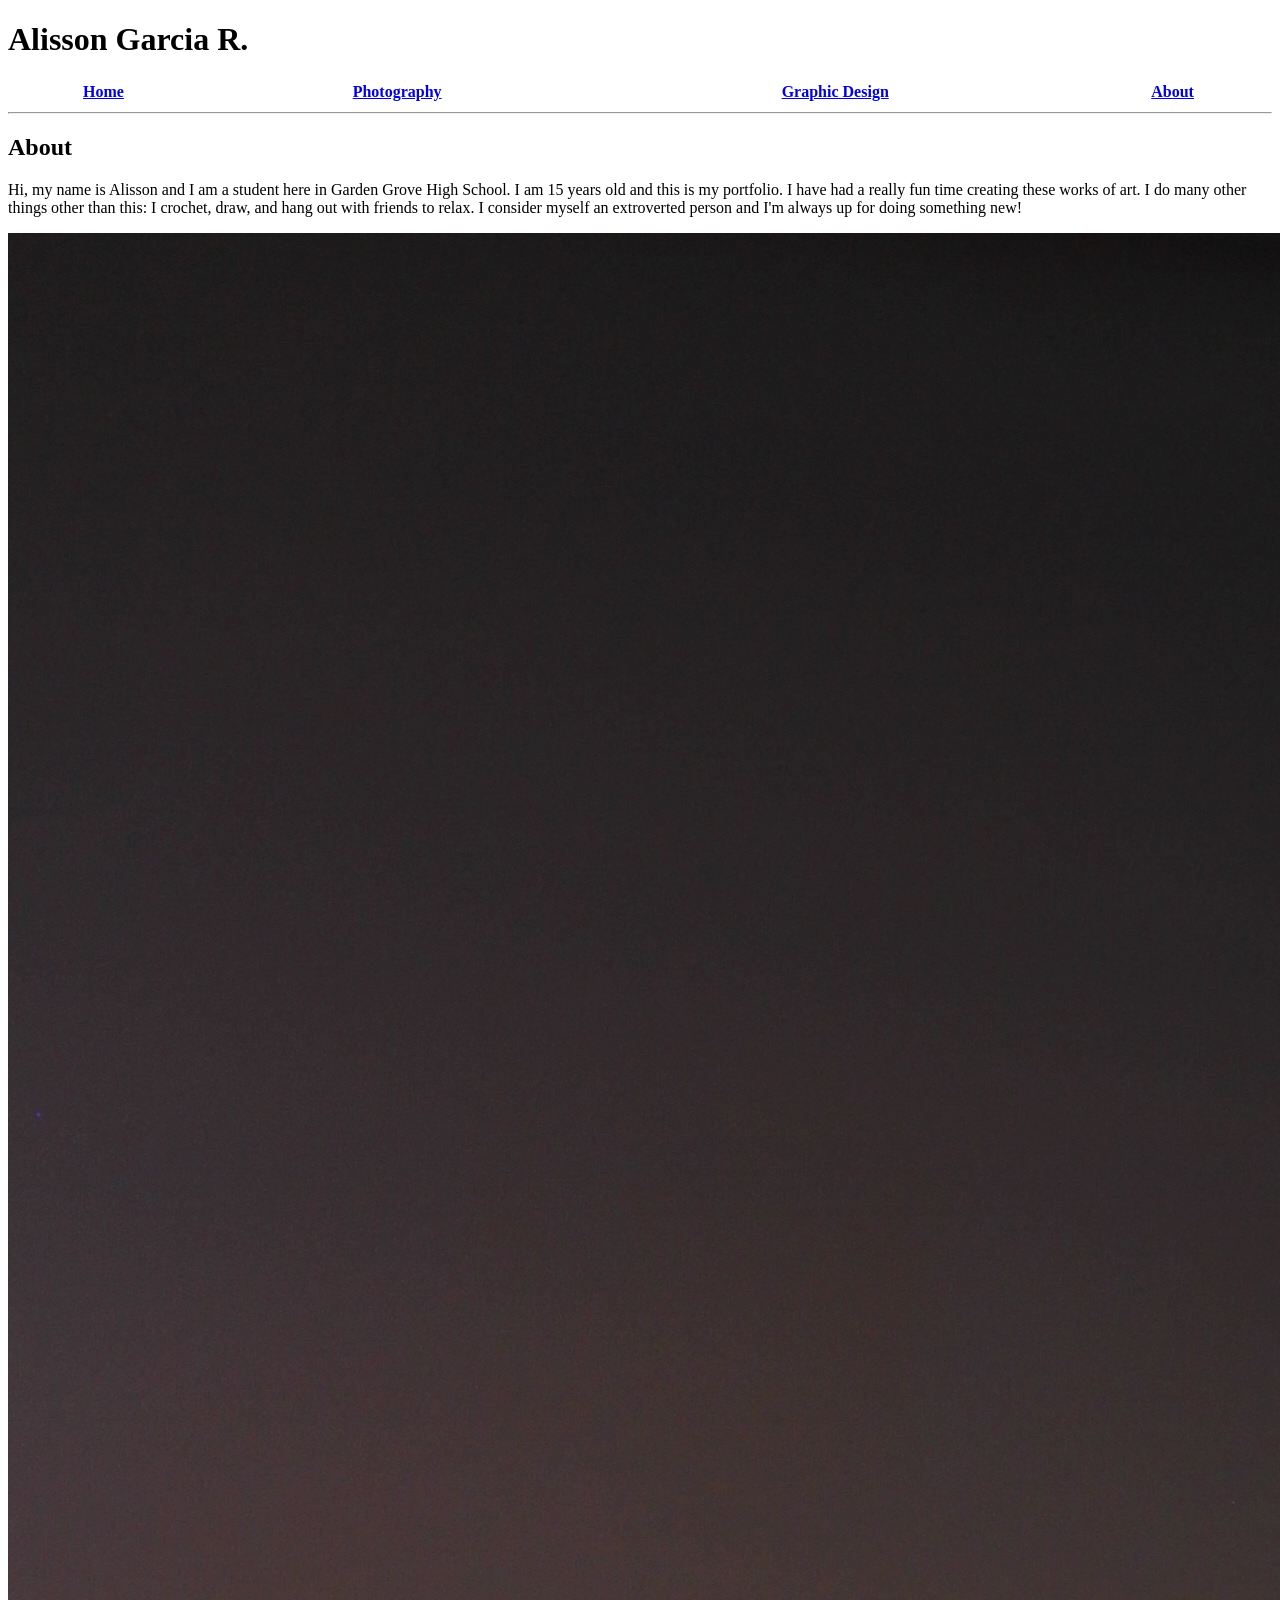
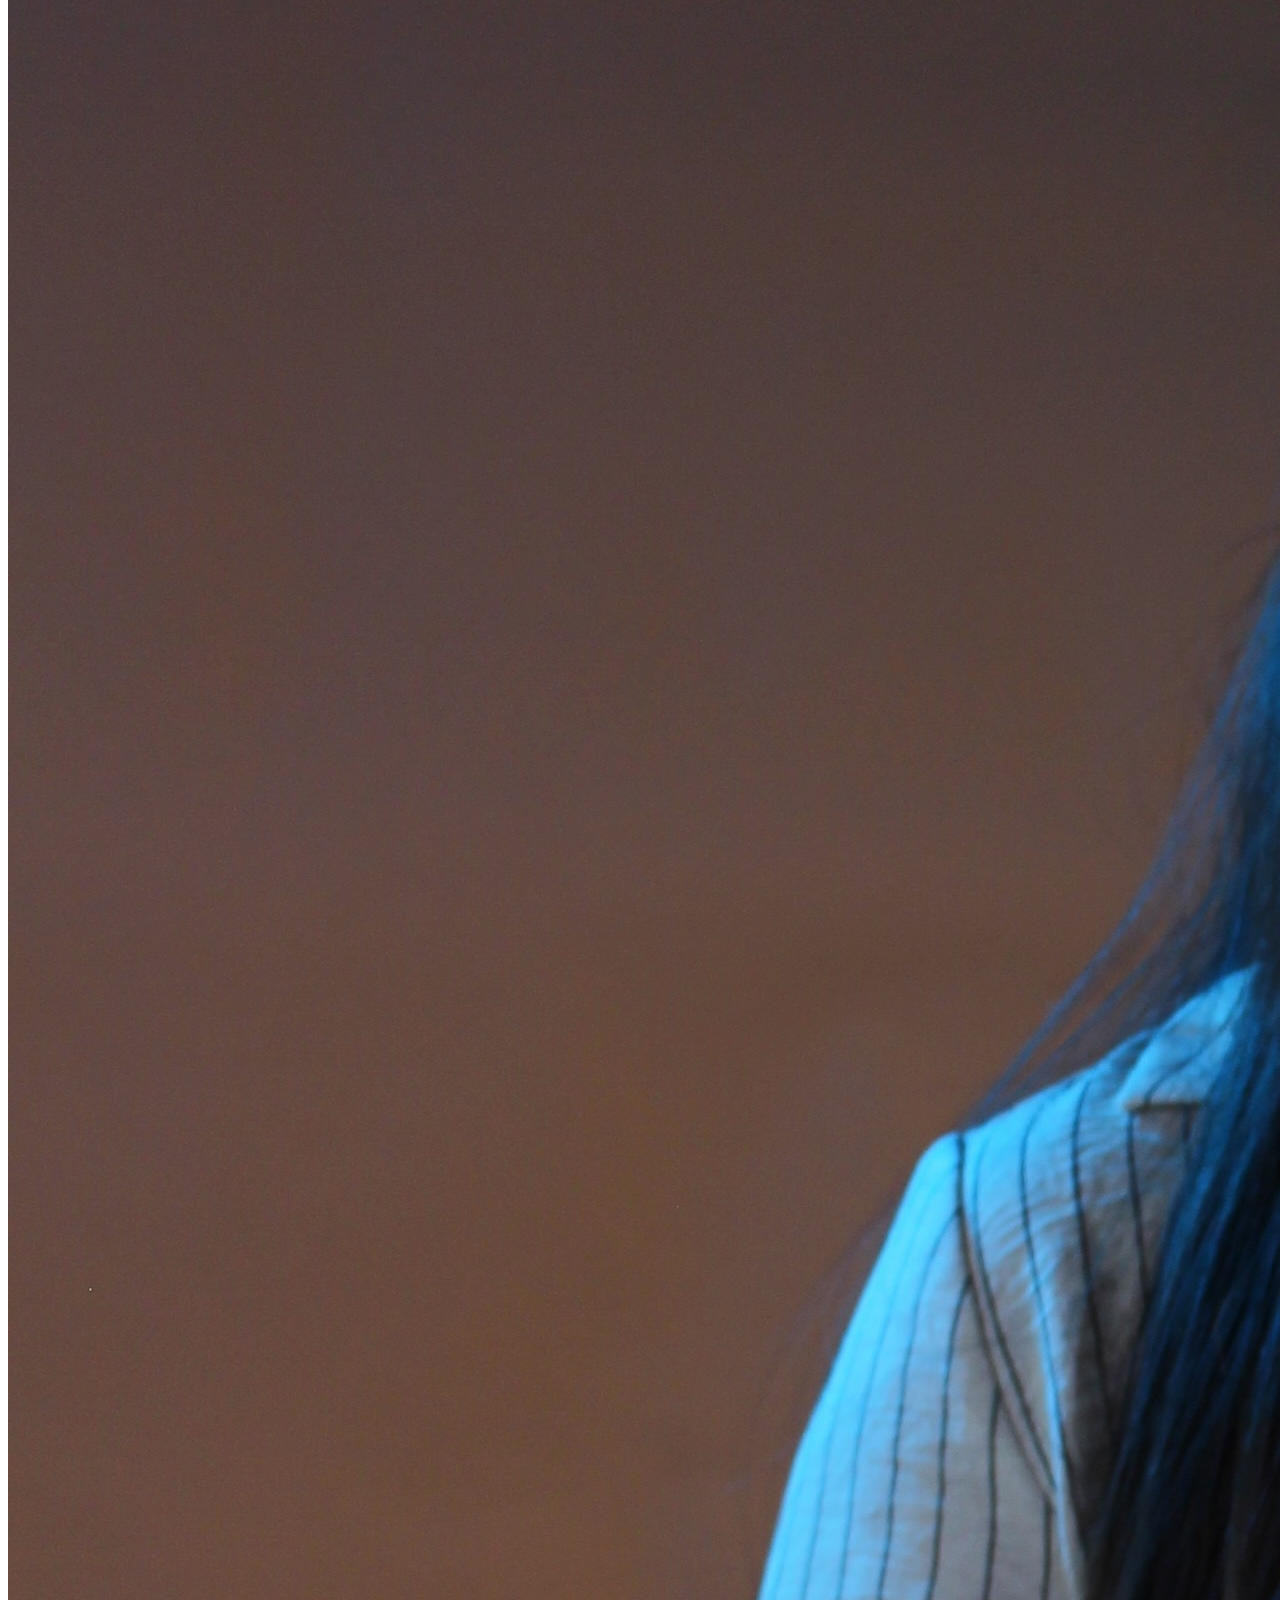
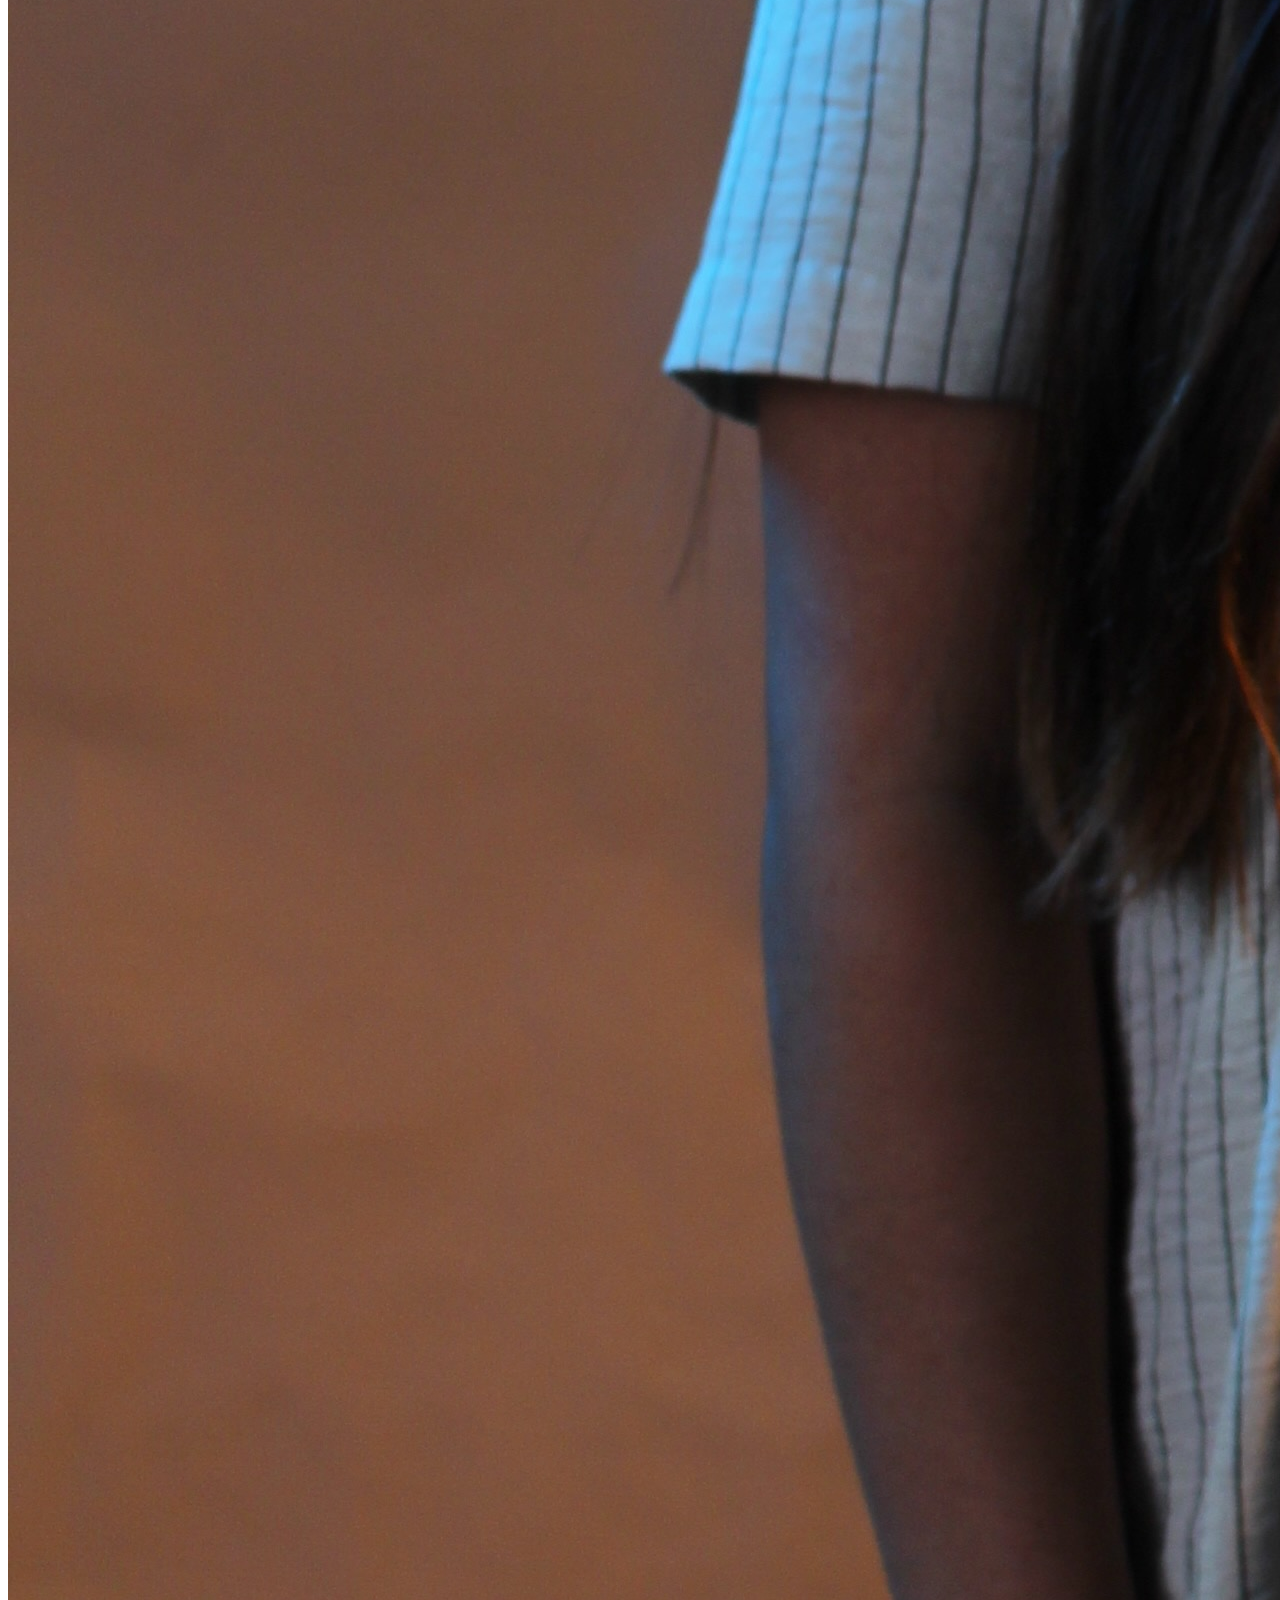
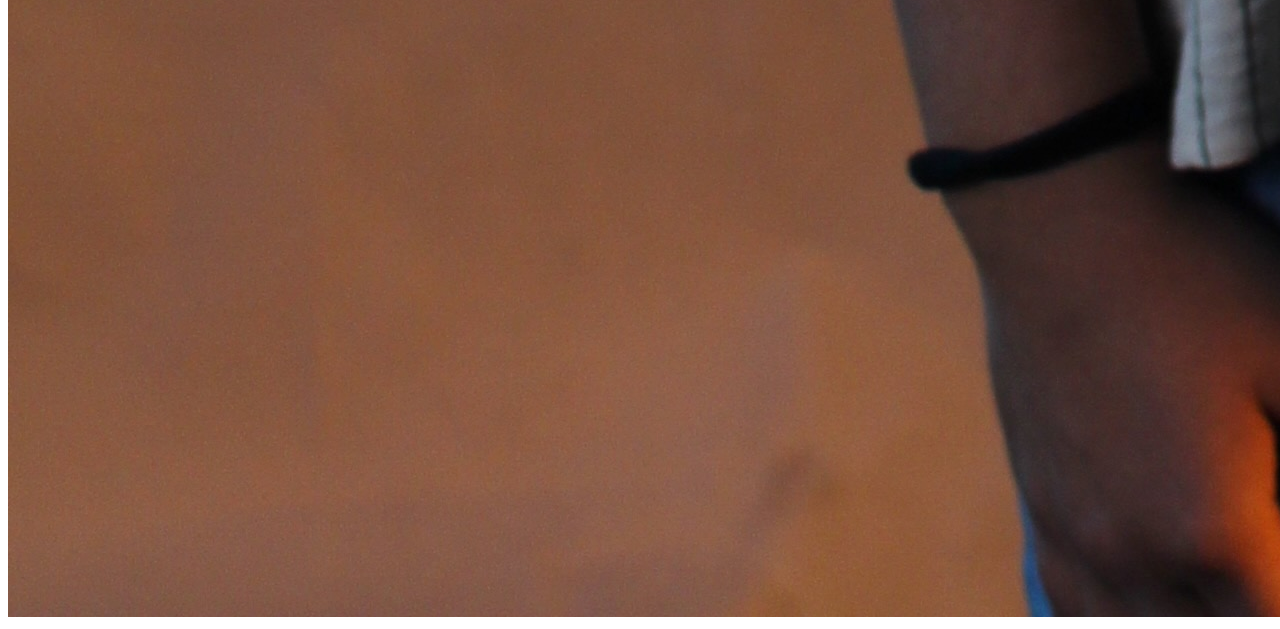
==== About.html @ c205ea46 "Update About.html" ====
<!DOCTYPE html>
<html lang="en">
<head>
    <meta charset="UTF-8">
    <title>My Portfolio by Alisson</title>
    <link rel="stylesheet" href="styles.css">
</head>
<body>

    <h1>Alisson Garcia R.</h1>

    <table style="width:100%">
        <tr>
            <th><a href="index.html">Home</a></th>
            <th><a href="photography.html">Photography</a></th>
            <th><a href="graphic-design.html">Graphic Design</a></th>
            <th><a href="About.html">About</a></th>
        </tr>
    </table>

    <hr>

    <h2>About</h2>
    <p>
        Hi, my name is Alisson and I am a student here in Garden Grove High School. 
        I am 15 years old and this is my portfolio. I have had a really fun time 
        creating these works of art. I do many other things other than this: 
        I crochet, draw, and hang out with friends to relax. I consider myself 
        an extroverted person and I'm always up for doing something new!
    </p>
<img src="Me.JPG" alt="Me" title="Me" width="3456" height="5184" />
</body>
</html>
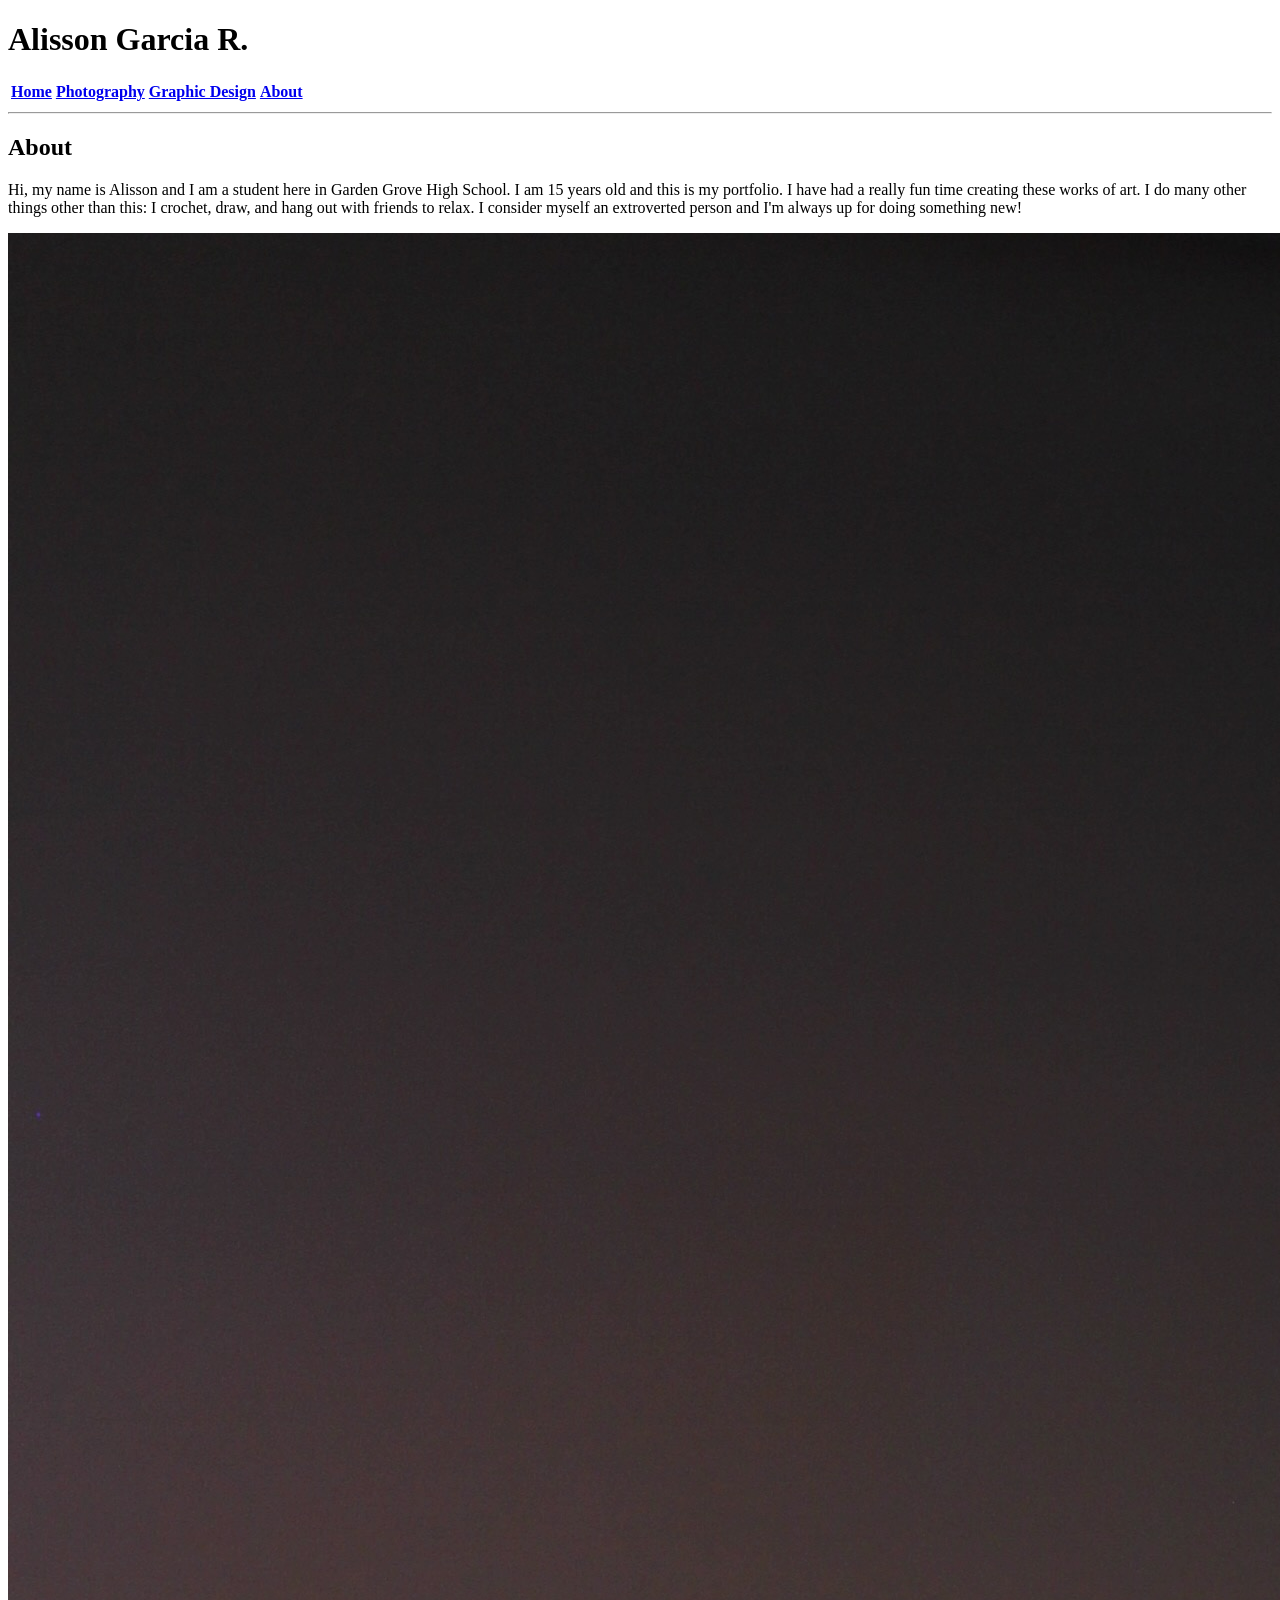
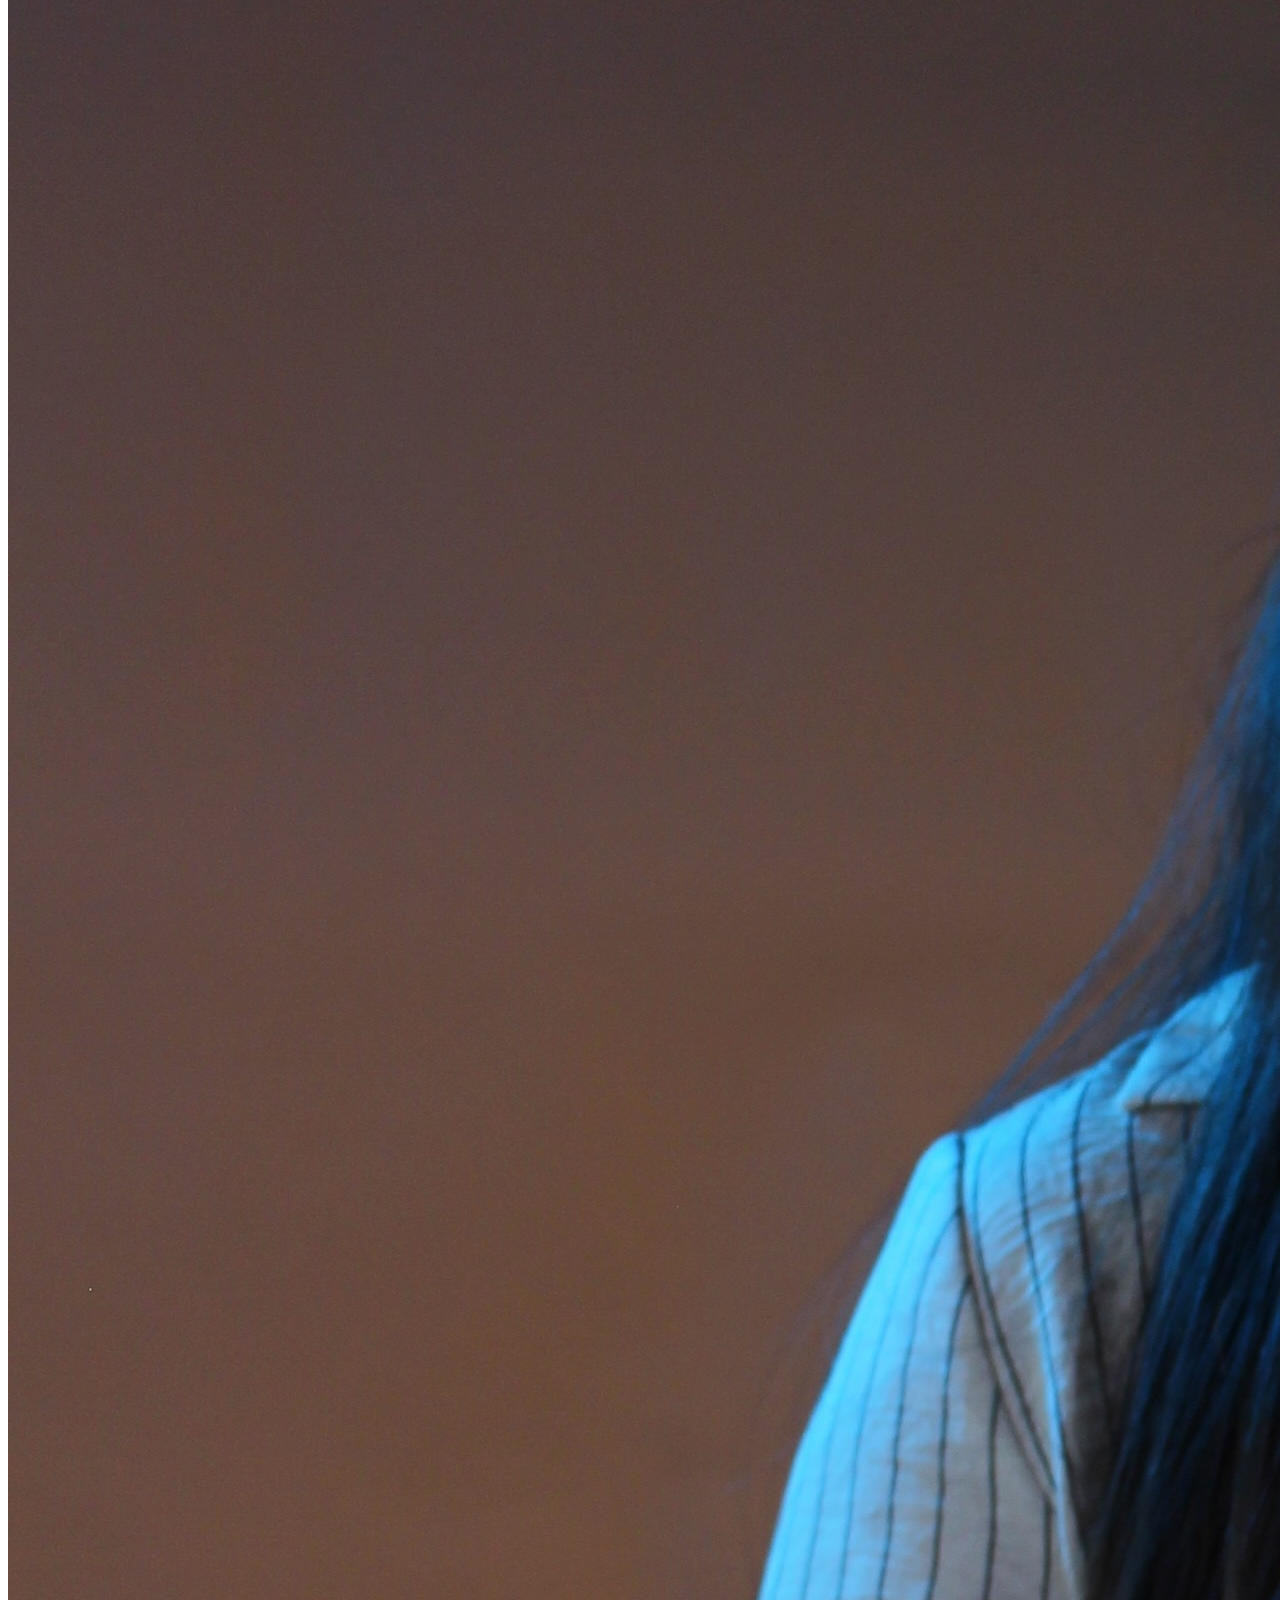
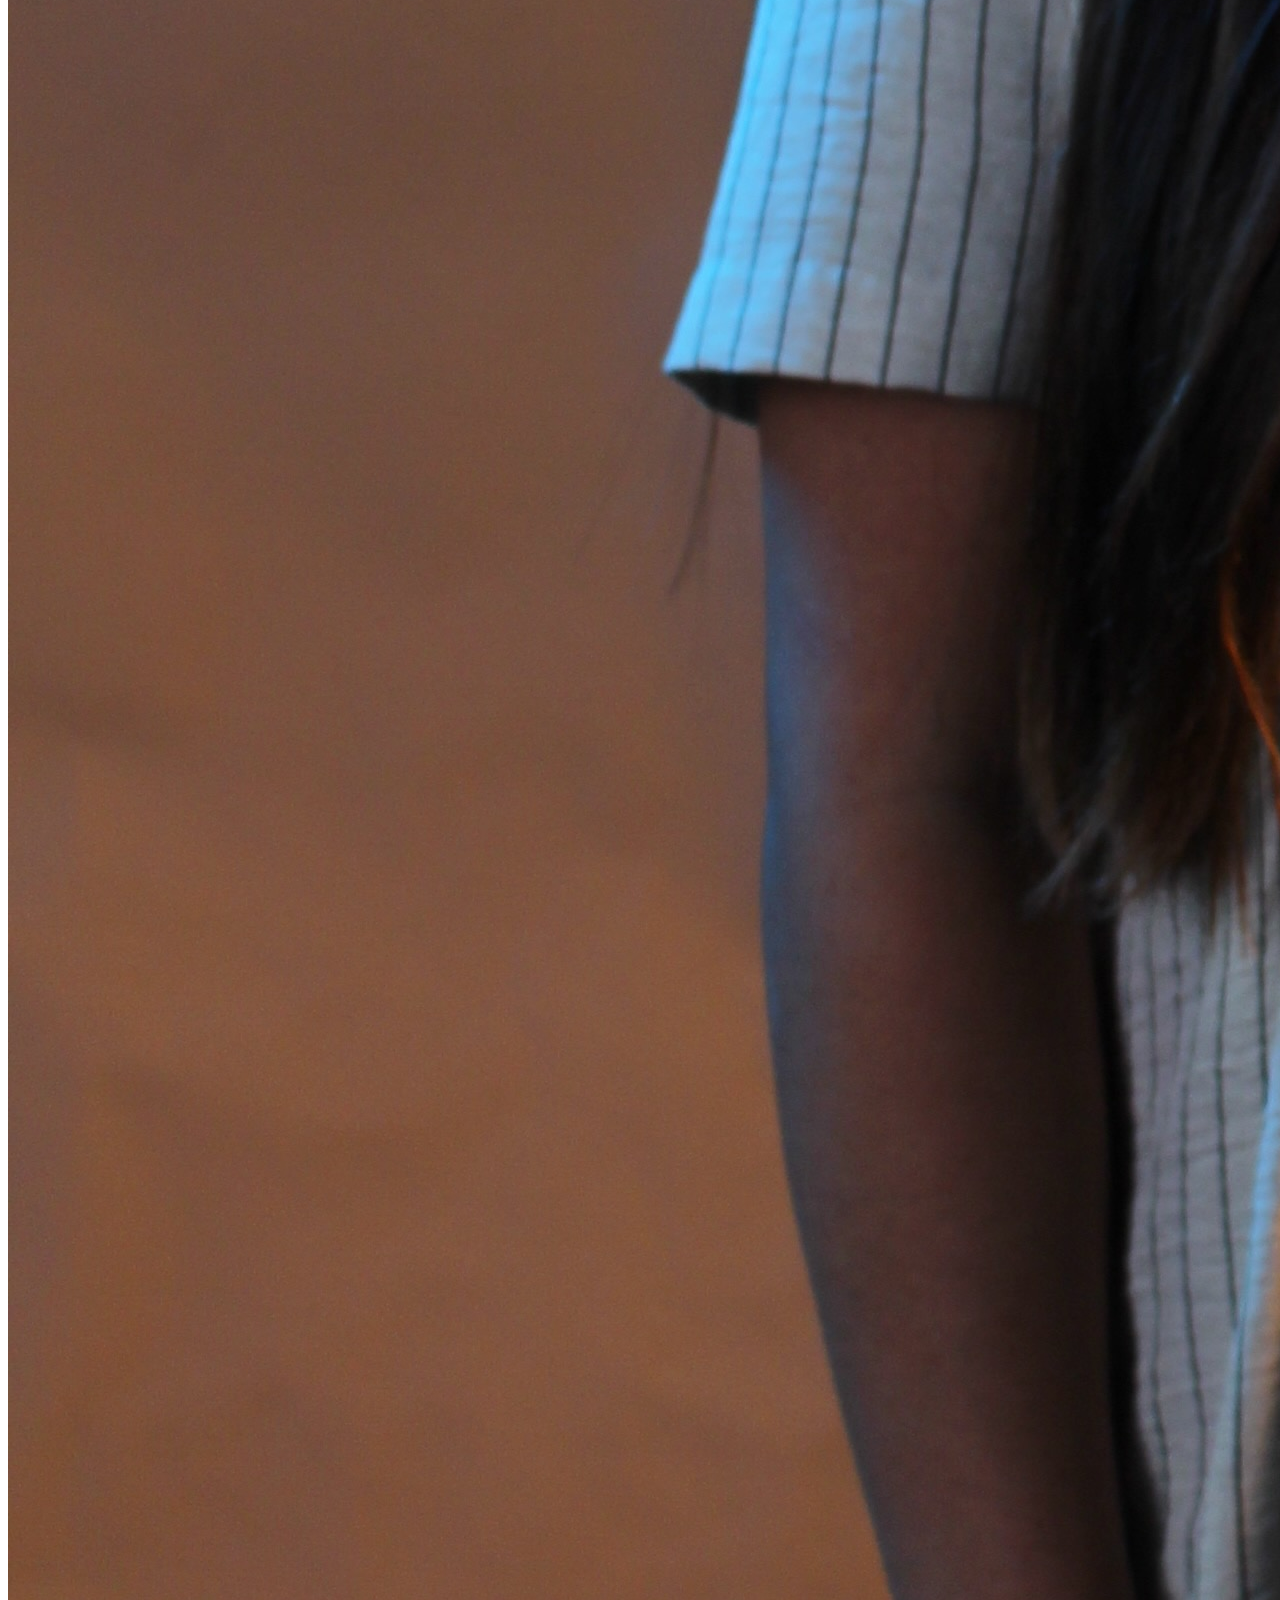
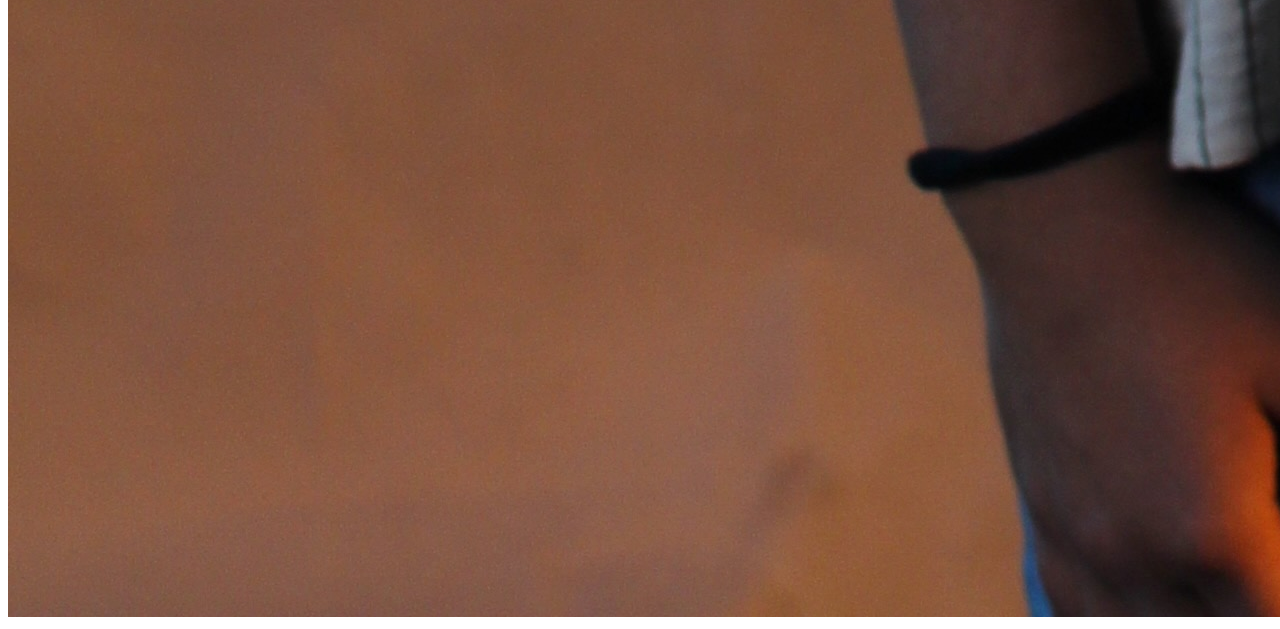
==== commit d4018b79: "Update About.html" ====
--- a/About.html
+++ b/About.html
@@ -9,7 +9,7 @@
 
     <h1>Alisson Garcia R.</h1>
 
-    <table style="width:100%">
+    <table style="width:40 %">
         <tr>
             <th><a href="index.html">Home</a></th>
             <th><a href="photography.html">Photography</a></th>
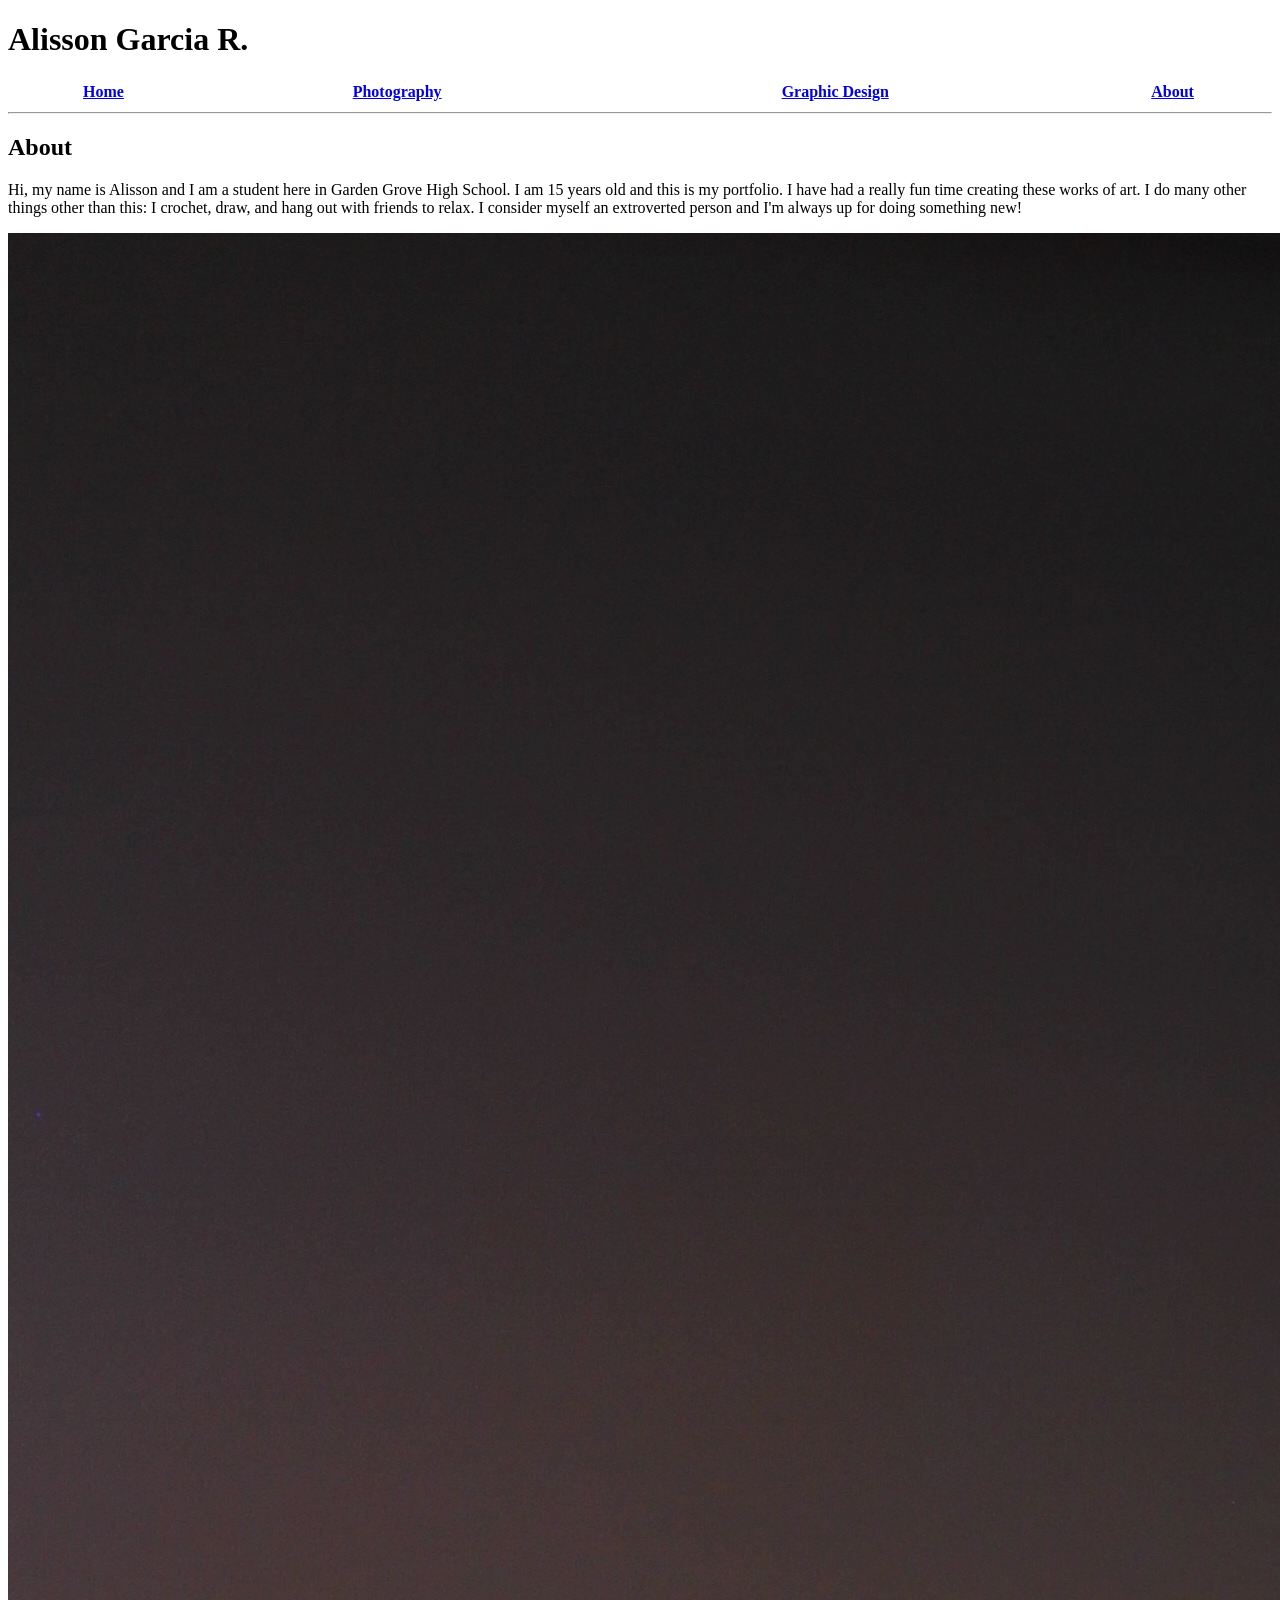
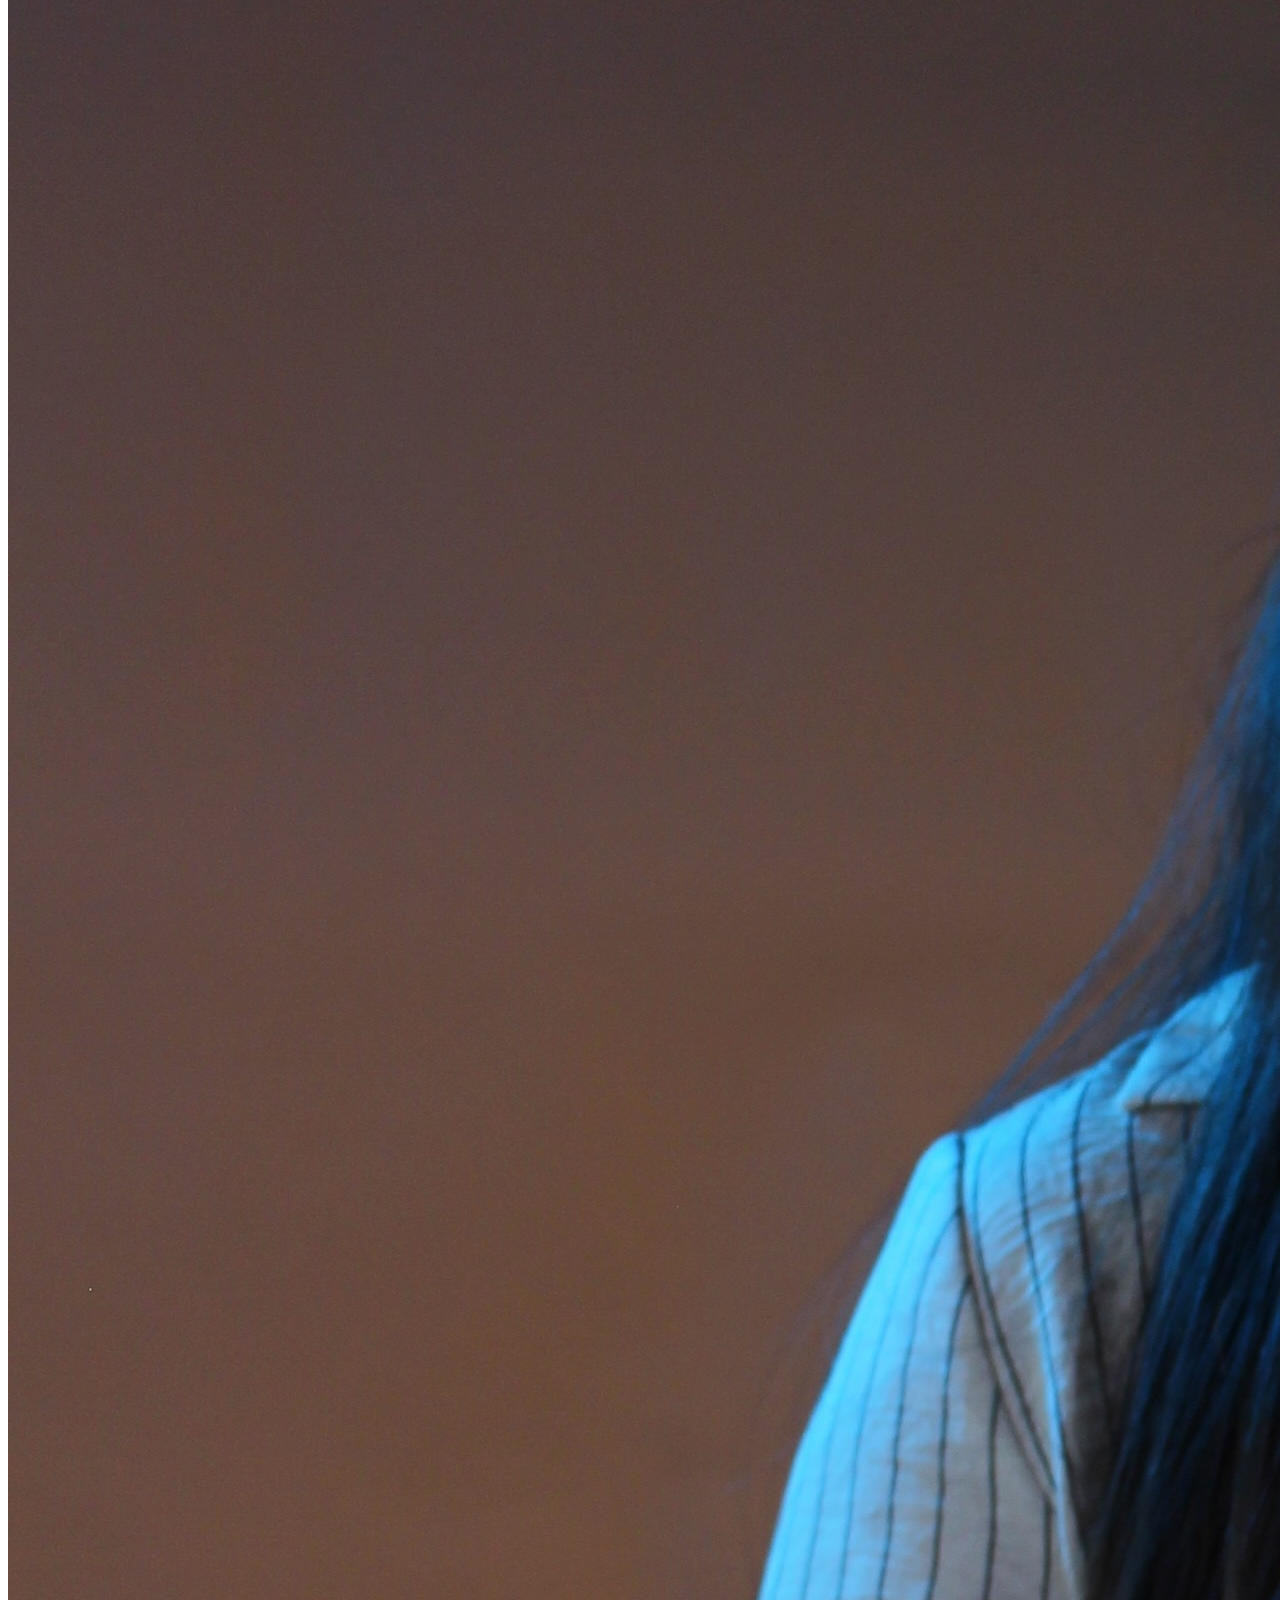
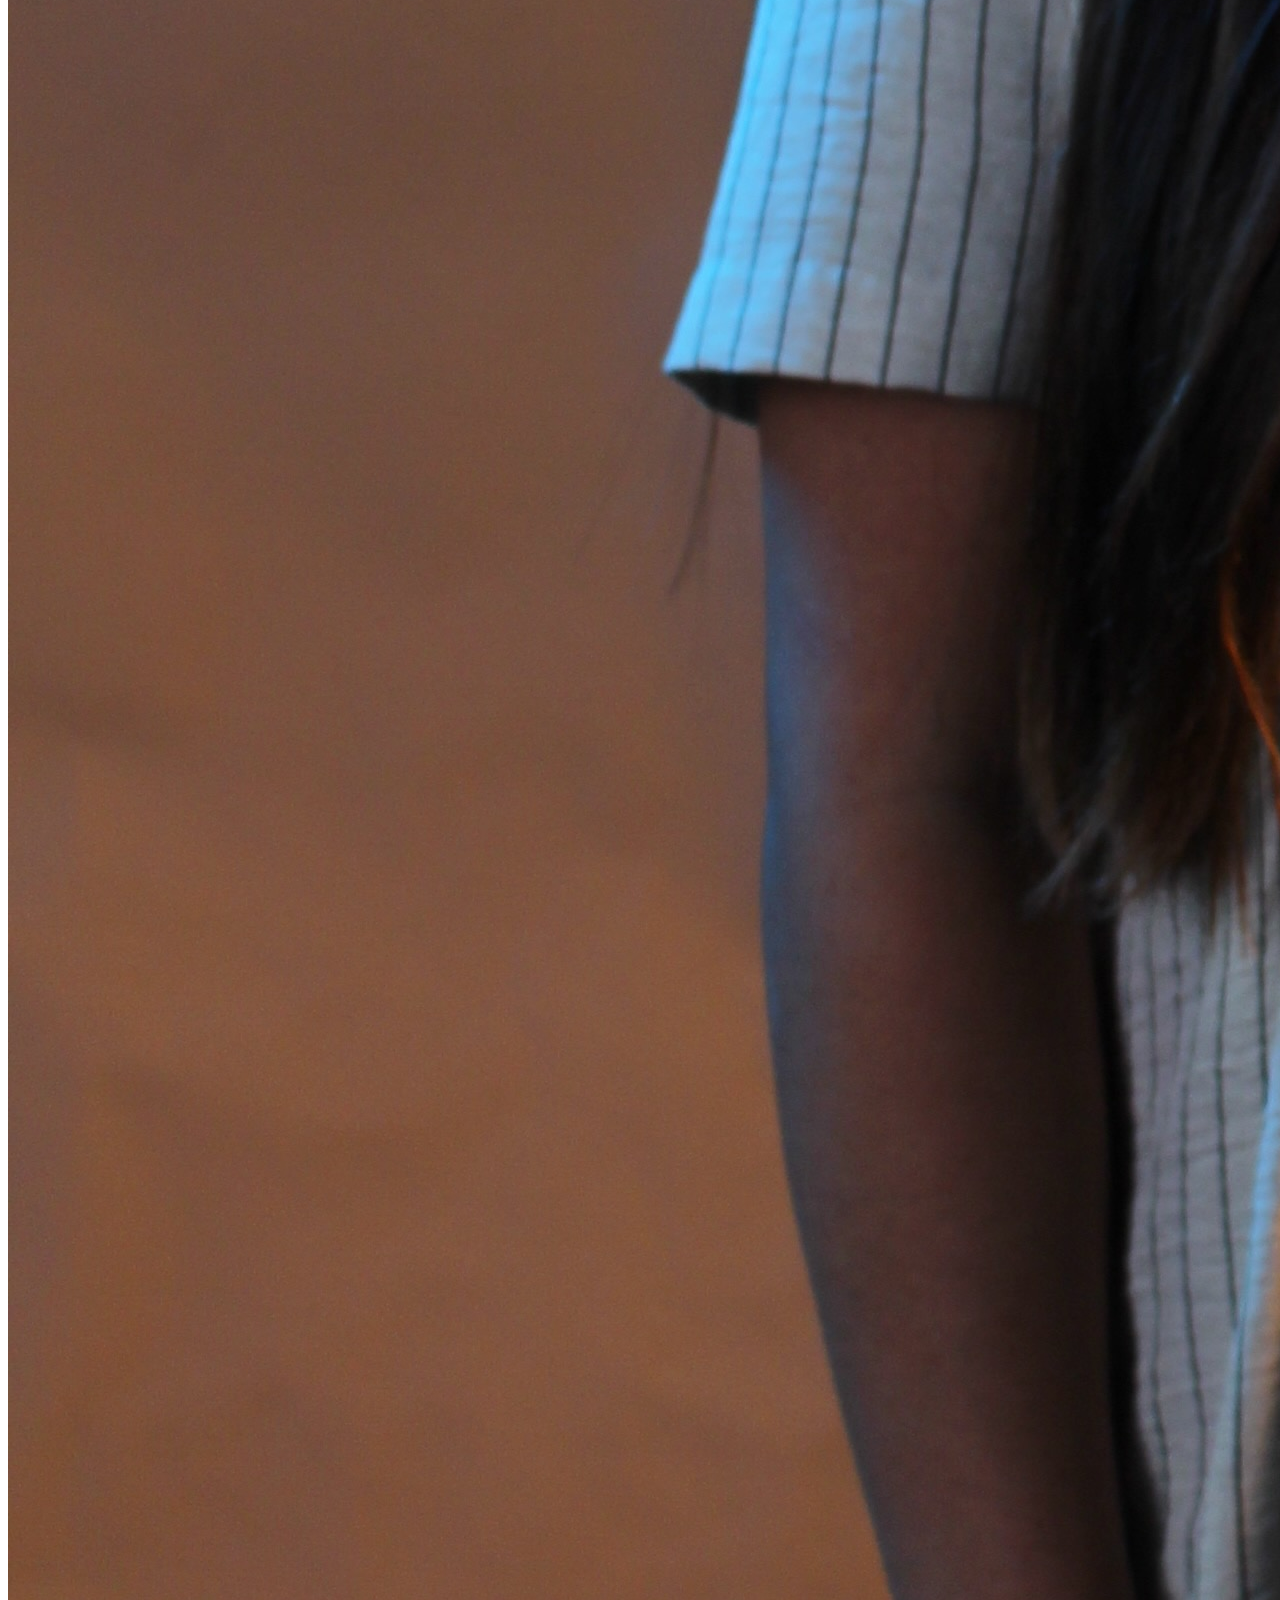
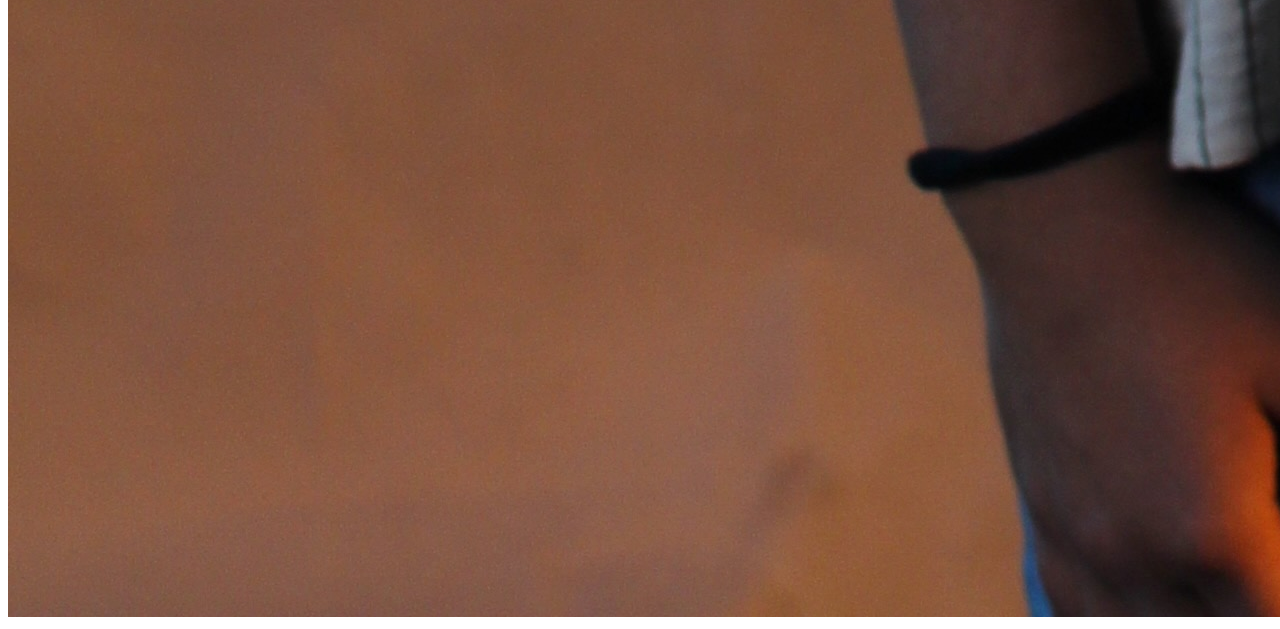
==== commit 7ed94adf: "Add files via upload" ====
--- a/About.html
+++ b/About.html
@@ -9,12 +9,12 @@
 
     <h1>Alisson Garcia R.</h1>
 
-    <table style="width:40 %">
+    <table style="width:100%">
         <tr>
             <th><a href="index.html">Home</a></th>
             <th><a href="photography.html">Photography</a></th>
             <th><a href="graphic-design.html">Graphic Design</a></th>
-            <th><a href="About.html">About</a></th>
+            <th><a href="about.html">About</a></th>
         </tr>
     </table>
 
@@ -30,4 +30,4 @@
     </p>
 <img src="Me.JPG" alt="Me" title="Me" width="3456" height="5184" />
 </body>
-</html>
+</html>
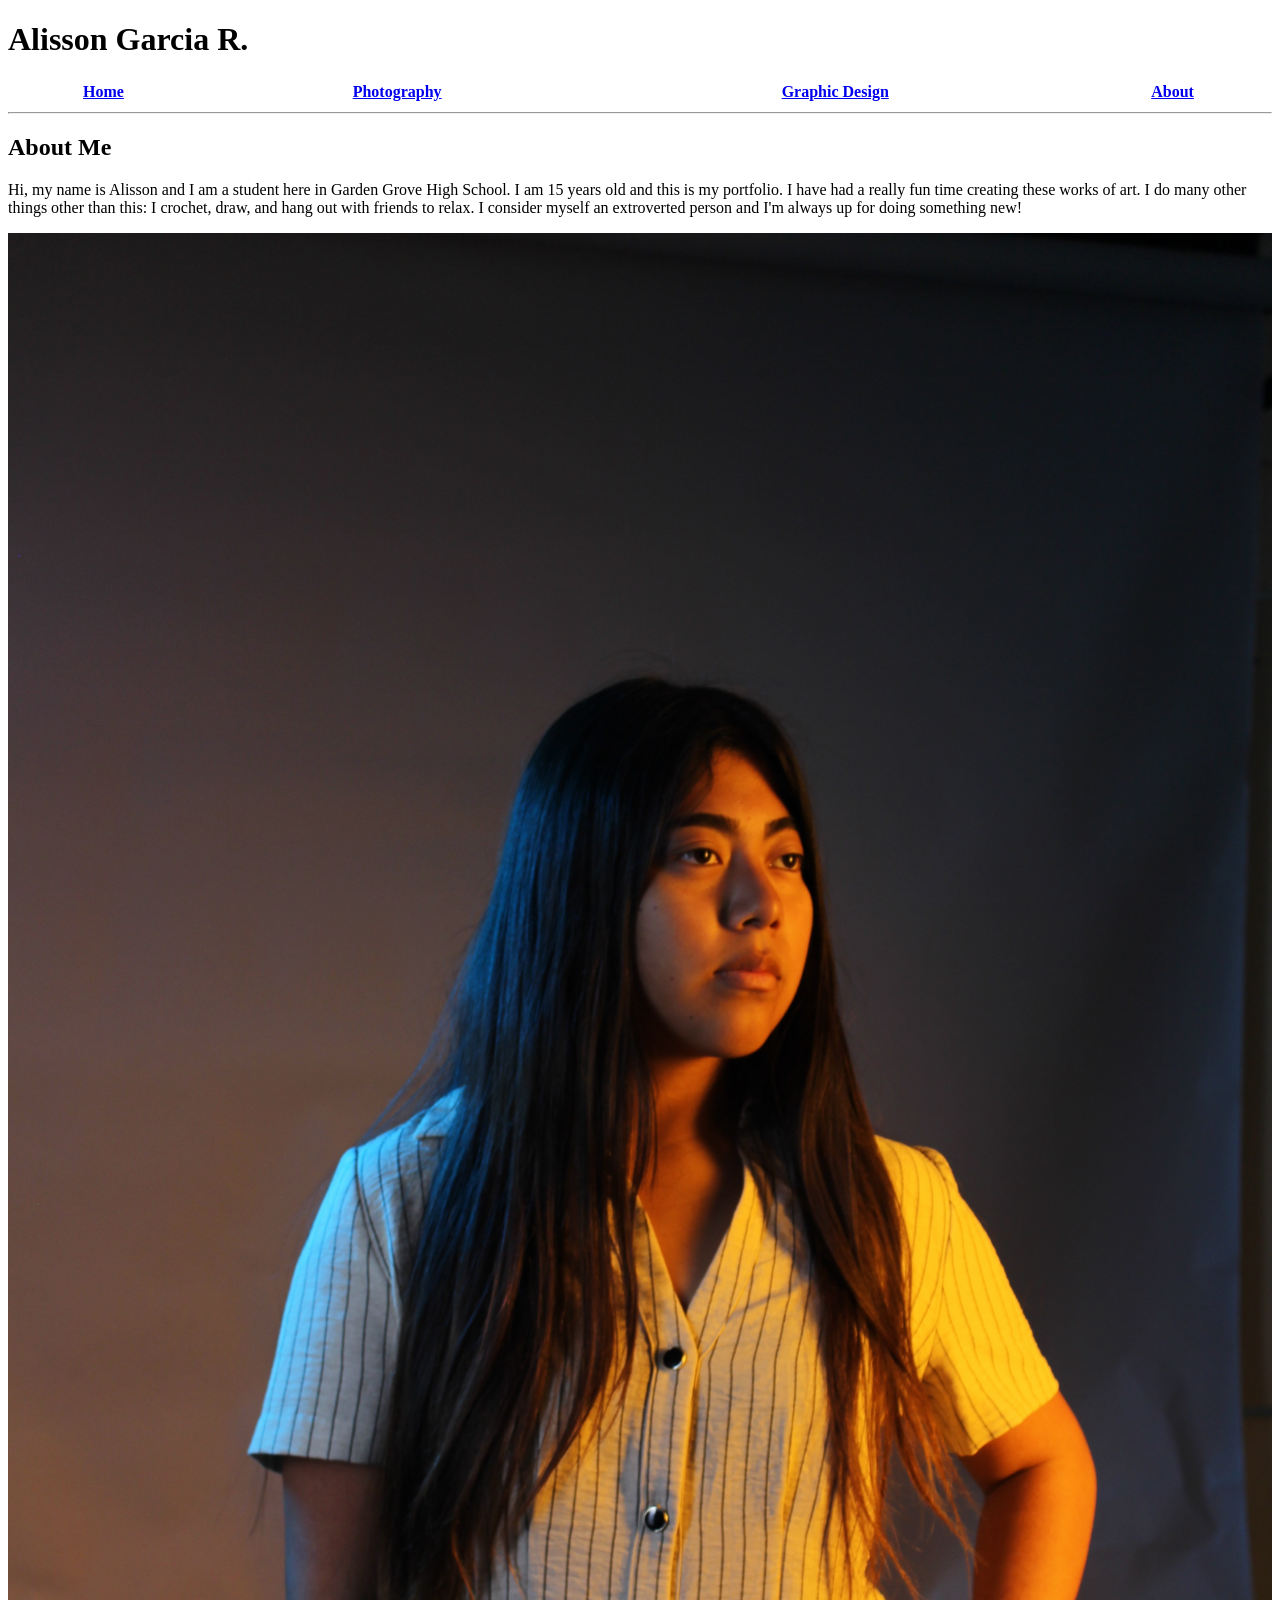
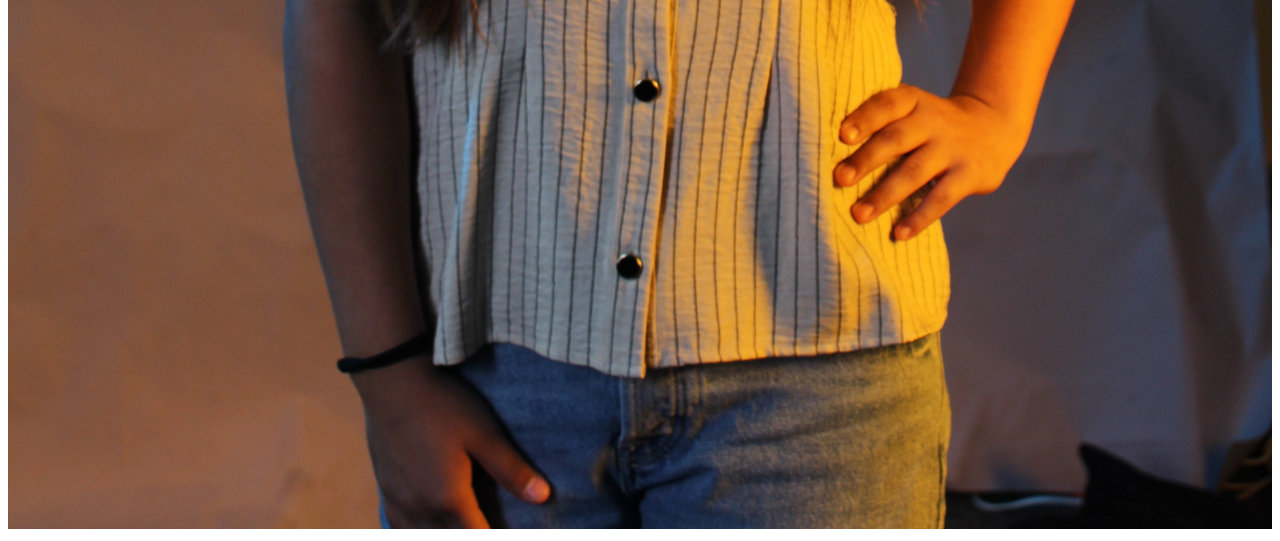
==== commit 1ccda14c: "Update About section and image styling" ====
--- a/About.html
+++ b/About.html
@@ -2,6 +2,7 @@
 <html lang="en">
 <head>
     <meta charset="UTF-8">
+    <meta name="viewport" content="width=device-width, initial-scale=1.0">
     <title>My Portfolio by Alisson</title>
     <link rel="stylesheet" href="styles.css">
 </head>
@@ -14,13 +15,13 @@
             <th><a href="index.html">Home</a></th>
             <th><a href="photography.html">Photography</a></th>
             <th><a href="graphic-design.html">Graphic Design</a></th>
-            <th><a href="about.html">About</a></th>
+            <th><a href="index.html">About</a></th>
         </tr>
     </table>
 
     <hr>
 
-    <h2>About</h2>
+    <h2>About Me</h2>
     <p>
         Hi, my name is Alisson and I am a student here in Garden Grove High School. 
         I am 15 years old and this is my portfolio. I have had a really fun time 
@@ -28,6 +29,8 @@
         I crochet, draw, and hang out with friends to relax. I consider myself 
         an extroverted person and I'm always up for doing something new!
     </p>
-<img src="Me.JPG" alt="Me" title="Me" width="3456" height="5184" />
+
+    <img src="Me.JPG" alt="Me" title="Me" style="max-width: 100%; height: auto;" />
+
 </body>
-</html>+</html>
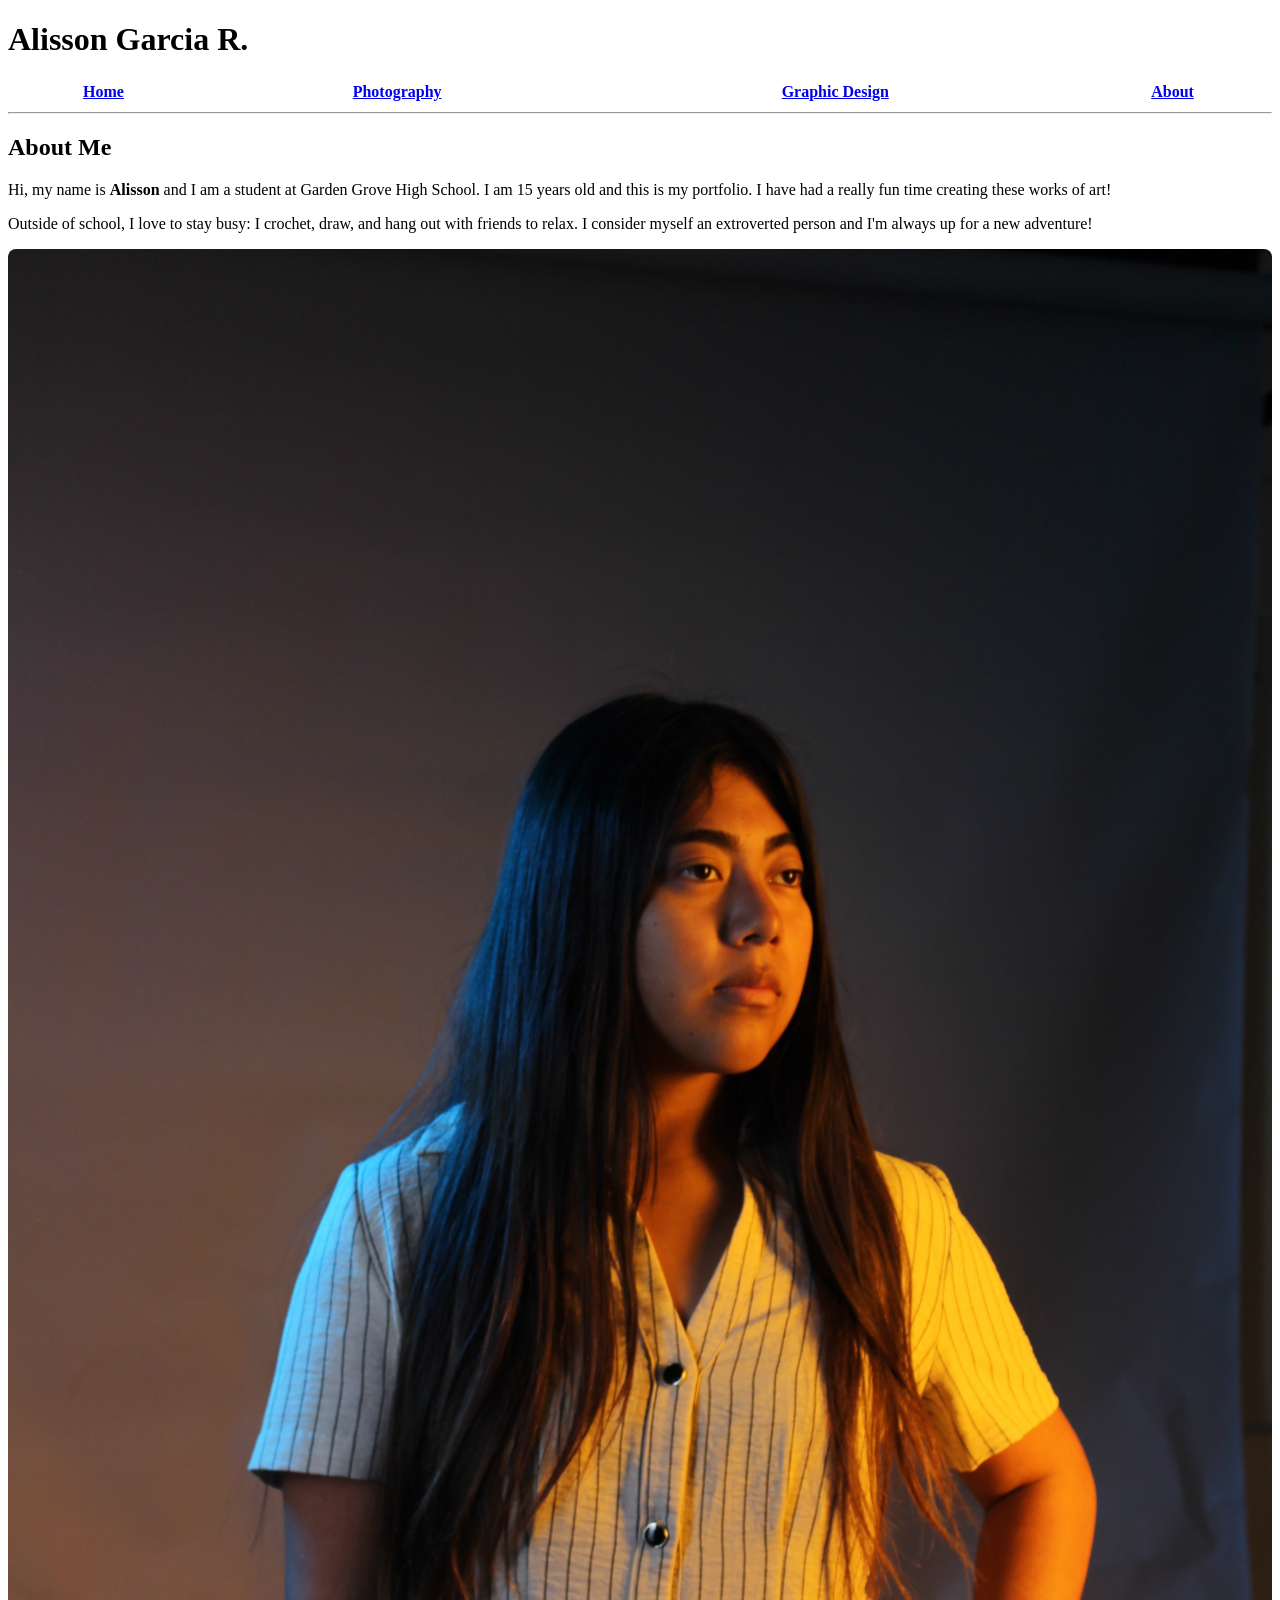
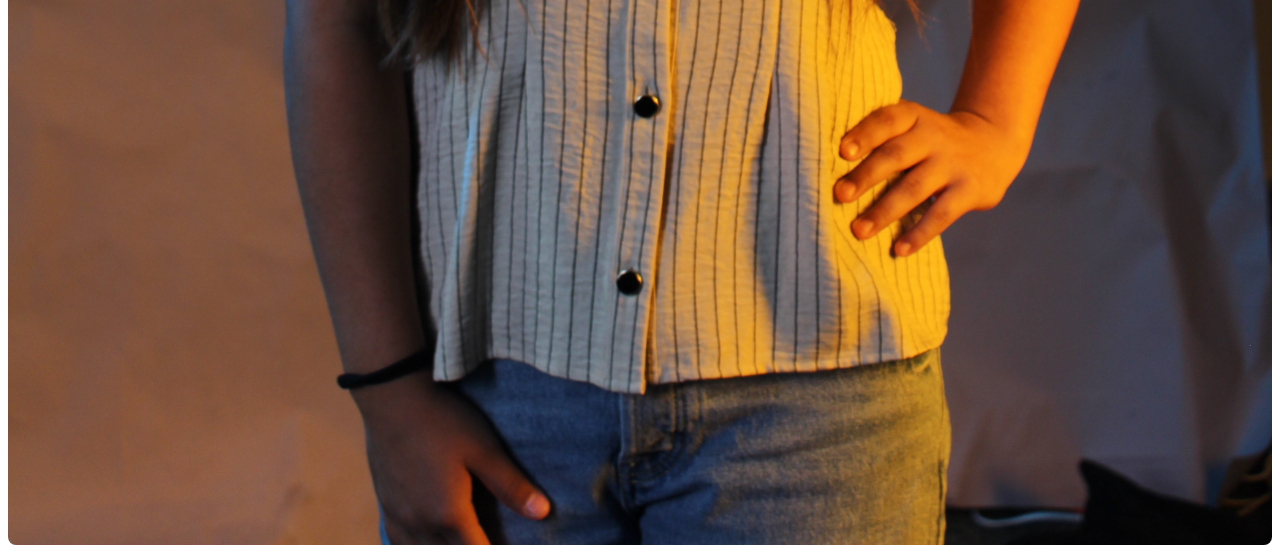
==== commit c76d8168: "Add files via upload" ====
--- a/About.html
+++ b/About.html
@@ -3,34 +3,45 @@
 <head>
     <meta charset="UTF-8">
     <meta name="viewport" content="width=device-width, initial-scale=1.0">
-    <title>My Portfolio by Alisson</title>
+    <title>About | Alisson Garcia R.</title>
     <link rel="stylesheet" href="styles.css">
 </head>
 <body>
 
-    <h1>Alisson Garcia R.</h1>
-
-    <table style="width:100%">
-        <tr>
-            <th><a href="index.html">Home</a></th>
-            <th><a href="photography.html">Photography</a></th>
-            <th><a href="graphic-design.html">Graphic Design</a></th>
-            <th><a href="index.html">About</a></th>
-        </tr>
-    </table>
+    <header>
+        <h1>Alisson Garcia R.</h1>
+        <nav>
+            <table style="width:100%">
+                <tr>
+                    <th><a href="index.html">Home</a></th>
+                    <th><a href="photography.html">Photography</a></th>
+                    <th><a href="Graphic%20Design.html">Graphic Design</a></th>
+                    <th><a href="about.html">About</a></th>
+                </tr>
+            </table>
+        </nav>
+    </header>
 
     <hr>
 
-    <h2>About Me</h2>
-    <p>
-        Hi, my name is Alisson and I am a student here in Garden Grove High School. 
-        I am 15 years old and this is my portfolio. I have had a really fun time 
-        creating these works of art. I do many other things other than this: 
-        I crochet, draw, and hang out with friends to relax. I consider myself 
-        an extroverted person and I'm always up for doing something new!
-    </p>
+    <main>
+        <section>
+            <h2>About Me</h2>
+            <p>
+                Hi, my name is <strong>Alisson</strong> and I am a student at Garden Grove High School. 
+                I am 15 years old and this is my portfolio. I have had a really fun time 
+                creating these works of art! 
+            </p>
+            <p>
+                Outside of school, I love to stay busy: I crochet, draw, and hang out with friends to relax. 
+                I consider myself an extroverted person and I'm always up for a new adventure!
+            </p>
+        </section>
 
-    <img src="Me.JPG" alt="Me" title="Me" style="max-width: 100%; height: auto;" />
+        <section>
+            <img src="Me.JPG" alt="Photo of Alisson" title="Alisson Garcia R." style="max-width: 100%; height: auto; border-radius: 8px;" />
+        </section>
+    </main>
 
 </body>
-</html>
+</html>
